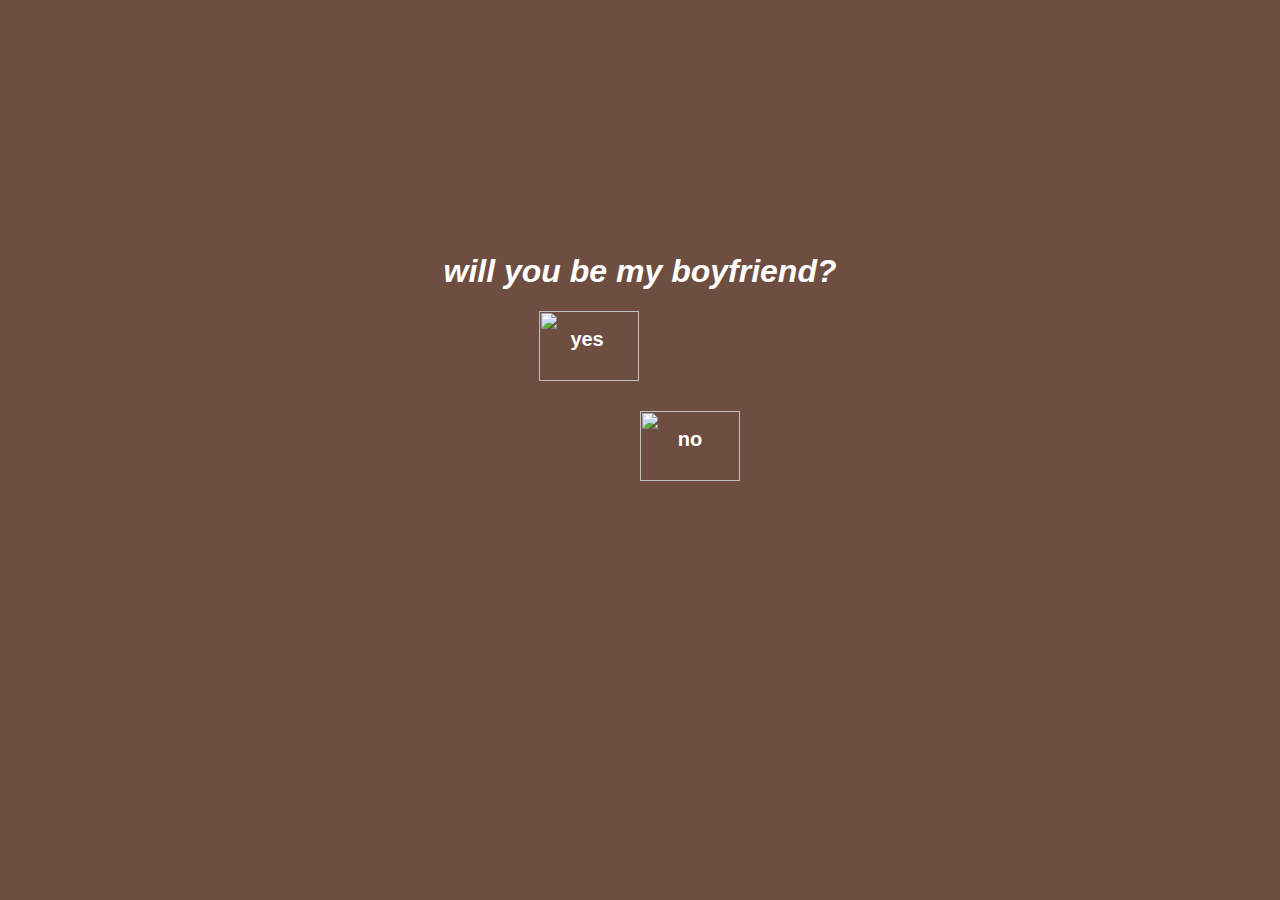
==== index.html @ a05018d1 "Initial commit from Ethan's code" ====
<!DOCTYPE html>
<html>
        <head>
            <meta charset = "UTF-8">
            <title>Accel Therapies - Jenny Tran/Client</title>
            <link rel="stylesheet" href="style.css">
        </head>
        <body>
            <h1 class="Question"><i>will you be my boyfriend?</i></h1>
                <div id="boxes">
                    <div id = "yes-container" style="float: left;">
                        <img class="yes"src="images/yes.png">
                        <h2 class="yes-answer">yes</h2>
                    </div>
                    <div id = "no-container" style="float: left;">
                        <img class="no"src="images/yes.png">
                        <h2 class="no-answer">no</h2>
                    </div>
                </span>
        </body>
</html>
---- style.css ----
.Question {
    font-family: Arial, Helvetica, sans-serif;
    text-align: center;
    margin-top: 20%;
    background: rgb(110, 78, 65);
    color: white;
}

body {
    background: rgb(110, 78, 65);
}

.yes {
    position: absolute;
    width: 100px;
    height: 70px
}

.no {
    width:100px;
    height:70px;
    position:absolute;
}

#yes-container {
    margin-left: 42%;
    height:100px;
    width:70px;
    position: relative;
}

#no-container {
    margin-left: 50%;
    height:100px;
    width:70px;
    position:relative;
}
.yes-answer {
    font-family: Arial, Helvetica, sans-serif;
    text-align: center;
    color: white;
    position:absolute;
    margin-left: 45%;
    font-size: 20px;
}
.no-answer {
    font-family: Arial, Helvetica, sans-serif;
    text-align:center;
    color:white;
    position:absolute;
    margin-left: 54%;
    font-size: 20px;
}
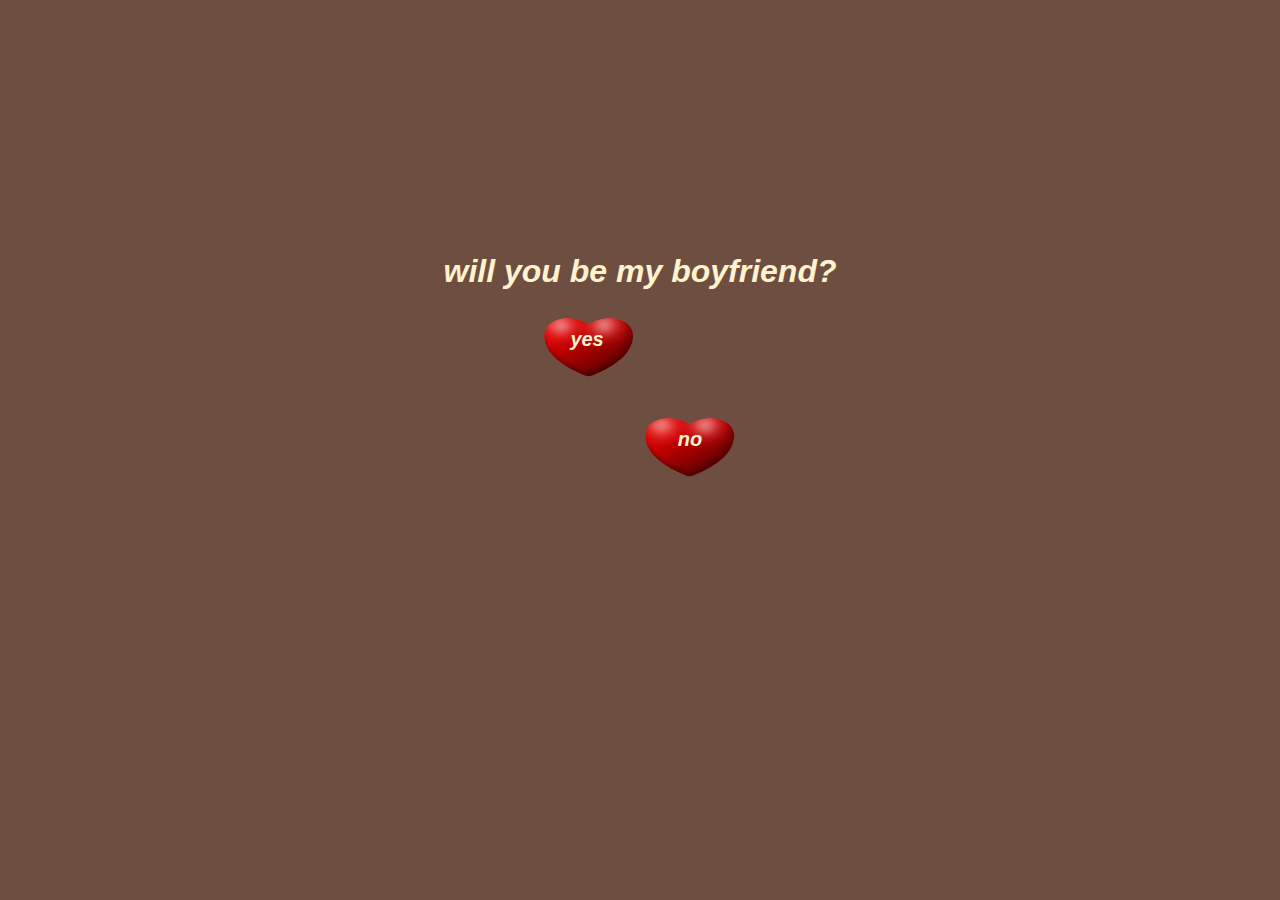
==== commit 9fd861bf: "raul dump" ====
--- a/index.html
+++ b/index.html
@@ -2,20 +2,27 @@
 <html>
         <head>
             <meta charset = "UTF-8">
-            <title>Accel Therapies - Jenny Tran/Client</title>
+            <title>jennyswebsitehaha</title>
             <link rel="stylesheet" href="style.css">
+            <link rel="preconnect" href="https://fonts.googleapis.com">
+            <link rel="preconnect" href="https://fonts.gstatic.com" crossorigin>
+            <link rel="icon" type="image/x-icon" href="/images/yes.png">
+            <link href="https://fonts.googleapis.com/css2?family=Rouge+Script&display=swap" rel="stylesheet">
         </head>
         <body>
-            <h1 class="Question"><i>will you be my boyfriend?</i></h1>
+            <h1 class="arial_prompt"><i>will you be my boyfriend?</i></h1>
+            
                 <div id="boxes">
                     <div id = "yes-container" style="float: left;">
-                        <img class="yes"src="images/yes.png">
-                        <h2 class="yes-answer">yes</h2>
+                        <a href=/yes.html><img class="yes"src="images/yes.png">
+                        <h2 class="yes-answer">yes</h2></a>
                     </div>
                     <div id = "no-container" style="float: left;">
-                        <img class="no"src="images/yes.png">
-                        <h2 class="no-answer">no</h2>
+                        <a href="/no.html"><img class="no"src="/images/yes.png">
+                        <h2 class="no-answer">no</h2></a>
                     </div>
-                </span>
+                </div>
+            
+
         </body>
 </html>--- a/style.css
+++ b/style.css
@@ -1,13 +1,75 @@
-.Question {
+/* 
+Change this to change the properties of 
+"will you be my boyfriend" and "stop playing." 
+*/
+.arial_prompt {
     font-family: Arial, Helvetica, sans-serif;
+    font-style: italic;
     text-align: center;
     margin-top: 20%;
     background: rgb(110, 78, 65);
-    color: white;
+    color: #fff2cc;
+}
+
+/*
+Change this to change the properties of "Devin & Jenny"
+*/
+.yes-prompt {
+    font-family: 'Rouge Script', cursive;
+    font-style: italic;
+    font-size: 120px;
+    text-align: center;
+    letter-spacing: 1px;
+    margin-top: 13%;
+    margin-bottom: 0%;
+    color: #fff2cc;
+    transform: rotate(-7.8deg)
+}
+
+/*
+Change this to change the properties of "est. 2/22/22"
+*/
+.yes-sub-prompt {
+    font-family: 'Rouge Script', cursive;
+    font-style: italic;
+    font-size: 50px;
+    letter-spacing: 1px;
+    text-align: center;
+    margin-top: 0%;
+    color: #fff2cc;
+    transform: rotate(-7.8deg)
 }
 
 body {
     background: rgb(110, 78, 65);
+}
+
+.centered-text {
+    color: #fff2cc;
+    font-family: Arial, Helvetica, sans-serif;
+    font-style: italic;
+    font-size: larger;
+    font-weight: bold;
+    position: absolute;
+    top: 50%;
+    left: 50%;
+    transform: translate(-50%, -50%);
+    text-decoration: none;
+}
+
+.image-container {
+    position: relative;
+    text-align: center;
+    color: transparent;
+}
+
+.yes-picture {
+    width: 10%;
+}
+
+.heart-button {
+    width: 100px;
+    height: 86px;
 }
 
 .yes {
@@ -37,16 +99,18 @@
 }
 .yes-answer {
     font-family: Arial, Helvetica, sans-serif;
+    font-style: italic;
     text-align: center;
-    color: white;
+    color: #fff2cc;
     position:absolute;
     margin-left: 45%;
     font-size: 20px;
 }
 .no-answer {
     font-family: Arial, Helvetica, sans-serif;
+    font-style: italic;
     text-align:center;
-    color:white;
+    color:#fff2cc;
     position:absolute;
     margin-left: 54%;
     font-size: 20px;
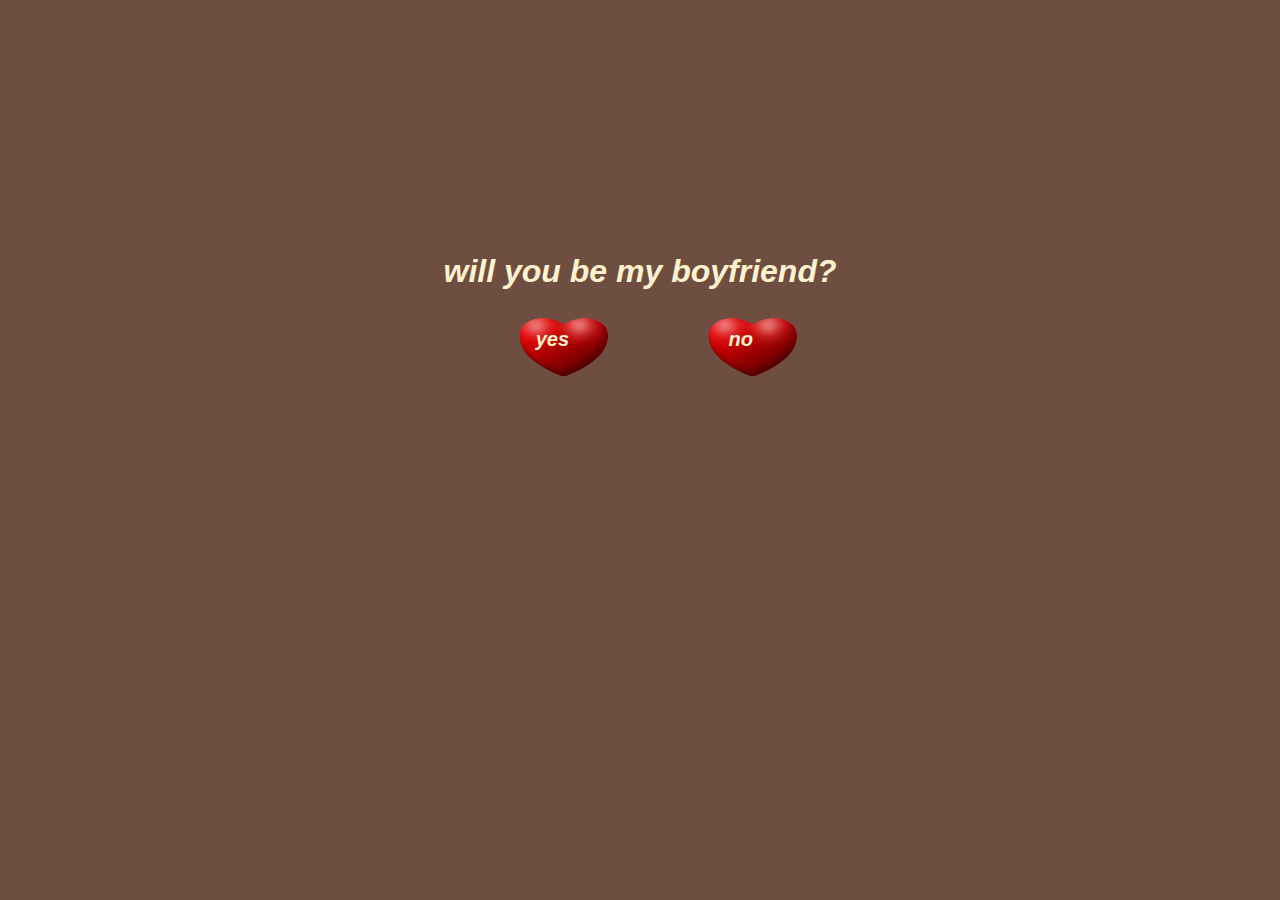
==== commit fe2ab305: "Fixed positioning on windows" ====
--- a/index.html
+++ b/index.html
@@ -1,28 +1,33 @@
 <!DOCTYPE html>
 <html>
-        <head>
-            <meta charset = "UTF-8">
-            <title>jennyswebsitehaha</title>
-            <link rel="stylesheet" href="style.css">
-            <link rel="preconnect" href="https://fonts.googleapis.com">
-            <link rel="preconnect" href="https://fonts.gstatic.com" crossorigin>
-            <link rel="icon" type="image/x-icon" href="/images/yes.png">
-            <link href="https://fonts.googleapis.com/css2?family=Rouge+Script&display=swap" rel="stylesheet">
-        </head>
-        <body>
-            <h1 class="arial_prompt"><i>will you be my boyfriend?</i></h1>
-            
-                <div id="boxes">
-                    <div id = "yes-container" style="float: left;">
-                        <a href=/yes.html><img class="yes"src="images/yes.png">
-                        <h2 class="yes-answer">yes</h2></a>
-                    </div>
-                    <div id = "no-container" style="float: left;">
-                        <a href="/no.html"><img class="no"src="/images/yes.png">
-                        <h2 class="no-answer">no</h2></a>
-                    </div>
-                </div>
-            
 
-        </body>
+<head>
+    <meta charset="UTF-8">
+    <title>jennyswebsitehaha</title>
+    <link rel="stylesheet" href="style.css">
+    <link rel="preconnect" href="https://fonts.googleapis.com">
+    <link rel="preconnect" href="https://fonts.gstatic.com" crossorigin>
+    <link rel="icon" type="image/x-icon" href="/images/yes.png">
+    <link href="https://fonts.googleapis.com/css2?family=Rouge+Script&display=swap" rel="stylesheet">
+</head>
+
+<body>
+    <h1 class="arial_prompt"><i>will you be my boyfriend?</i></h1>
+
+    <div id="boxes">
+        <div id="yes-container">
+            <a href=/yes.html><img class="yes" src="images/yes.png">
+                <h2 class="yes-answer">yes</h2>
+            </a>
+        </div>
+        <div id="no-container">
+            <a href="/no.html"><img class="no" src="/images/yes.png">
+                <h2 class="no-answer">no</h2>
+            </a>
+        </div>
+    </div>
+
+
+</body>
+
 </html>--- a/style.css
+++ b/style.css
@@ -2,6 +2,7 @@
 Change this to change the properties of 
 "will you be my boyfriend" and "stop playing." 
 */
+
 .arial_prompt {
     font-family: Arial, Helvetica, sans-serif;
     font-style: italic;
@@ -11,13 +12,15 @@
     color: #fff2cc;
 }
 
+
 /*
 Change this to change the properties of "Devin & Jenny"
 */
+
 .yes-prompt {
     font-family: 'Rouge Script', cursive;
     font-style: italic;
-    font-size: 120px;
+    font-size: 170px;
     text-align: center;
     letter-spacing: 1px;
     margin-top: 13%;
@@ -26,13 +29,15 @@
     transform: rotate(-7.8deg)
 }
 
+
 /*
 Change this to change the properties of "est. 2/22/22"
 */
+
 .yes-sub-prompt {
     font-family: 'Rouge Script', cursive;
     font-style: italic;
-    font-size: 50px;
+    font-size: 60px;
     letter-spacing: 1px;
     text-align: center;
     margin-top: 0%;
@@ -75,43 +80,47 @@
 .yes {
     position: absolute;
     width: 100px;
-    height: 70px
+    height: 70px;
+    margin-left: 80%;
 }
 
 .no {
-    width:100px;
-    height:70px;
-    position:absolute;
+    width: 100px;
+    height: 70px;
+    position: absolute;
+    margin-left: 10%;
 }
 
 #yes-container {
-    margin-left: 42%;
-    height:100px;
-    width:70px;
+    height: 100px;
+    width: 50%;
     position: relative;
+    float: left;
 }
 
 #no-container {
-    margin-left: 50%;
-    height:100px;
-    width:70px;
-    position:relative;
+    height: 100px;
+    width: 50%;
+    position: relative;
+    float: right;
 }
+
 .yes-answer {
     font-family: Arial, Helvetica, sans-serif;
     font-style: italic;
     text-align: center;
     color: #fff2cc;
-    position:absolute;
-    margin-left: 45%;
+    position: absolute;
+    margin-left: 83.5%;
     font-size: 20px;
 }
+
 .no-answer {
     font-family: Arial, Helvetica, sans-serif;
     font-style: italic;
-    text-align:center;
-    color:#fff2cc;
-    position:absolute;
-    margin-left: 54%;
+    text-align: center;
+    color: #fff2cc;
+    position: absolute;
+    margin-left: 14%;
     font-size: 20px;
 }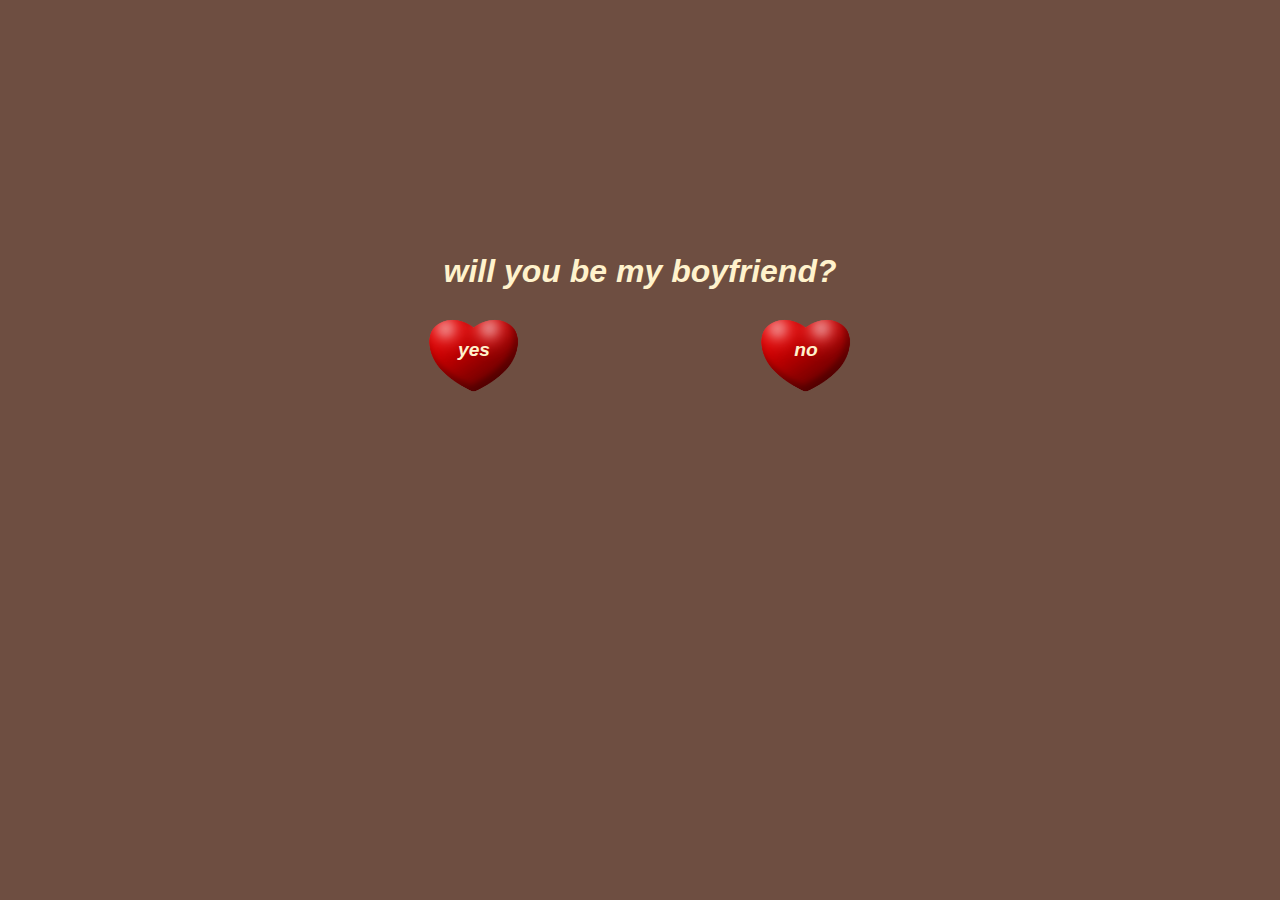
==== commit 661729a7: "Ethan dump" ====
--- a/index.html
+++ b/index.html
@@ -16,13 +16,19 @@
 
     <div id="boxes">
         <div id="yes-container">
-            <a href=/yes.html><img class="yes" src="images/yes.png">
-                <h2 class="yes-answer">yes</h2>
+            <a href=/yes.html>
+                <div class="container" style="margin-left: 300px; position: relative;">
+                    <img class="heart-button" src="images/yes.png">
+                    <h2 class="centered-text" style="transform: translate(-50%, -150%);">yes</h2>
+                </div>
             </a>
         </div>
         <div id="no-container">
-            <a href="/no.html"><img class="no" src="/images/yes.png">
-                <h2 class="no-answer">no</h2>
+            <a href=/no.html>
+                <div class="container" style="margin-right: 300px; position: relative;">
+                    <img class="heart-button" src="images/yes.png">
+                    <h2 class="centered-text" style="transform: translate(-50%, -150%);">no</h2>
+                </div>
             </a>
         </div>
     </div>
--- a/style.css
+++ b/style.css
@@ -58,7 +58,6 @@
     position: absolute;
     top: 50%;
     left: 50%;
-    transform: translate(-50%, -50%);
     text-decoration: none;
 }
 
@@ -95,6 +94,8 @@
     height: 100px;
     width: 50%;
     position: relative;
+    text-align: center;
+    color: transparent;
     float: left;
 }
 
@@ -102,6 +103,8 @@
     height: 100px;
     width: 50%;
     position: relative;
+    text-align: center;
+    color: transparent;
     float: right;
 }
 
@@ -111,7 +114,7 @@
     text-align: center;
     color: #fff2cc;
     position: absolute;
-    margin-left: 83.5%;
+    margin-left: 84.5%;
     font-size: 20px;
 }
 
@@ -121,6 +124,6 @@
     text-align: center;
     color: #fff2cc;
     position: absolute;
-    margin-left: 14%;
+    margin-left: 15%;
     font-size: 20px;
 }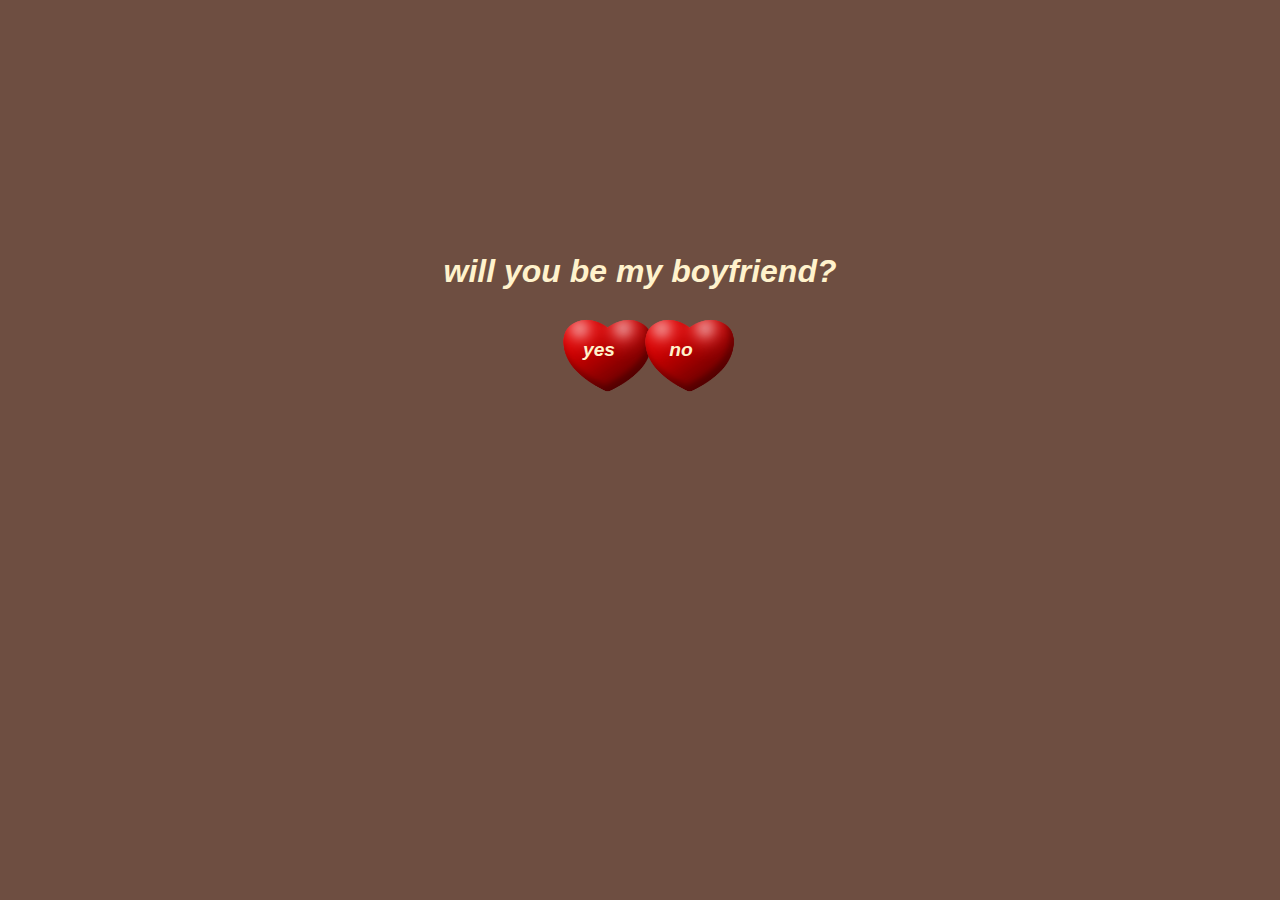
==== commit 2ef84854: "Fixed positioning" ====
--- a/index.html
+++ b/index.html
@@ -12,28 +12,26 @@
 </head>
 
 <body>
-    <h1 class="arial_prompt"><i>will you be my boyfriend?</i></h1>
+    <h1 class="arial_prompt"><i><b>will you be my boyfriend?</b></i></h1>
 
     <div id="boxes">
         <div id="yes-container">
             <a href=/yes.html>
-                <div class="container" style="margin-left: 300px; position: relative;">
+                <div class="container" style="margin-left: 550px; position: relative;">
                     <img class="heart-button" src="images/yes.png">
-                    <h2 class="centered-text" style="transform: translate(-50%, -150%);">yes</h2>
+                    <h2 class="centered-text" style="transform: translate(-50%, -150%);"><b>yes</b></h2>
                 </div>
             </a>
         </div>
         <div id="no-container">
             <a href=/no.html>
-                <div class="container" style="margin-right: 300px; position: relative;">
+                <div class="container" style="margin-right: 550px; position: relative;">
                     <img class="heart-button" src="images/yes.png">
-                    <h2 class="centered-text" style="transform: translate(-50%, -150%);">no</h2>
+                    <h2 class="centered-text" style="transform: translate(-50%, -150%);"><b>no</b></h2>
                 </div>
             </a>
         </div>
     </div>
-
-
 </body>
 
 </html>